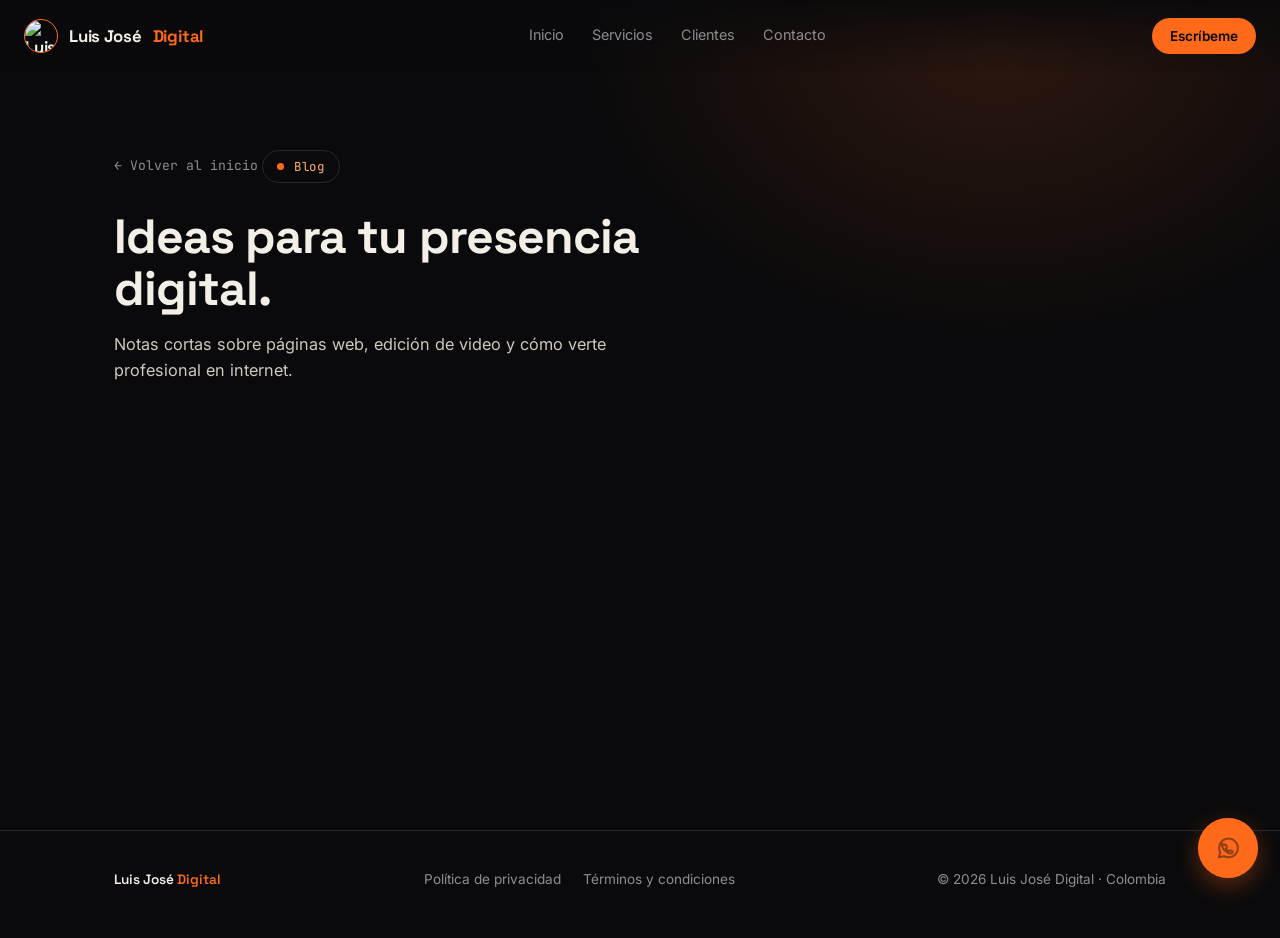
==== blog/index.html @ faaa2a2d "Update index.html" ====
<!DOCTYPE html>
<html lang="es">
<head>
<meta charset="UTF-8">
<meta name="viewport" content="width=device-width, initial-scale=1.0">
<title>Blog — Luis José Digital</title>
<meta name="description" content="Consejos sobre páginas web, edición de video y presencia digital para negocios y creadores de contenido.">
<link rel="icon" type="image/png" href="https://i.postimg.cc/mDjmd9xJ/Perfil.png">
<link rel="apple-touch-icon" href="https://i.postimg.cc/mDjmd9xJ/Perfil.png">
<link rel="preconnect" href="https://fonts.googleapis.com">
<link rel="preconnect" href="https://fonts.gstatic.com" crossorigin>
<link href="https://fonts.googleapis.com/css2?family=Space+Grotesk:wght@400;500;600;700&family=Inter:wght@400;500;600&family=JetBrains+Mono:wght@400;500&display=swap" rel="stylesheet">
<link rel="stylesheet" href="../style.css">
<link rel="canonical" href="https://luisjosedigital.github.io/blog/">
<meta property="og:type" content="website">
<meta property="og:title" content="Blog — Luis José Digital">
<meta property="og:description" content="Consejos sobre páginas web, edición de video y presencia digital para negocios y creadores de contenido.">
<meta property="og:image" content="https://i.postimg.cc/mDjmd9xJ/Perfil.png">
<meta name="twitter:card" content="summary">
<script async src="https://pagead2.googlesyndication.com/pagead/js/adsbygoogle.js?client=ca-pub-7767083382782785"
     crossorigin="anonymous"></script>
</head>
<body>

<nav>
  <a class="nav-logo" href="../index.html">
    <img class="nav-avatar" src="https://i.postimg.cc/mDjmd9xJ/Perfil.png" alt="Luis José">
    Luis José <span>Digital</span>
  </a>
  <div class="nav-links">
    <a href="../index.html">Inicio</a>
    <a href="../index.html#servicios">Servicios</a>
    <a href="../clientes/">Clientes</a>
    <a href="../index.html#contacto">Contacto</a>
  </div>
  <div class="nav-right">
    <a class="nav-cta" href="https://wa.me/573228460127" target="_blank" rel="noopener">Escríbeme</a>
    <button class="nav-toggle" id="nav-toggle" aria-label="Abrir menú" aria-expanded="false">
      <span></span><span></span><span></span>
    </button>
  </div>
</nav>

<div class="nav-mobile" id="nav-mobile">
  <a href="../index.html">Inicio</a>
  <a href="../index.html#servicios">Servicios</a>
  <a href="../clientes/">Clientes</a>
  <a href="../index.html#contacto">Contacto</a>
  <a class="nav-mobile-cta" href="https://wa.me/573228460127" target="_blank" rel="noopener">Escríbeme →</a>
</div>

<header class="page-hero">
  <div class="wrap">
    <a class="back-link" href="../index.html">← Volver al inicio</a>
    <span class="eyebrow">Blog</span>
    <h1 class="page-title">Ideas para tu presencia digital.</h1>
    <p class="page-sub">Notas cortas sobre páginas web, edición de video y cómo verte profesional en internet.</p>
  </div>
</header>

<main>
  <section class="section reveal" style="padding-top:20px;">
    <div class="wrap">
      <div class="blog-grid">

        <a class="blog-card" href="cuanto-cuesta-una-pagina-web/">
          <span class="blog-tag">Páginas web</span>
          <h3>¿Cuánto cuesta una página web?</h3>
          <p>De qué depende el precio real de un proyecto y por qué no existe un valor único para todos los casos.</p>
          <span class="blog-read">Leer más →</span>
        </a>

        <a class="blog-card" href="errores-editar-video-redes-sociales/">
          <span class="blog-tag">Edición de video</span>
          <h3>5 errores comunes al editar video para redes</h3>
          <p>Cosas simples que hacen que un video se vea amateur, y cómo evitarlas desde el primer corte.</p>
          <span class="blog-read">Leer más →</span>
        </a>

        <a class="blog-card" href="presencia-digital-para-tu-negocio/">
          <span class="blog-tag">Presencia digital</span>
          <h3>Por qué tu negocio necesita presencia digital</h3>
          <p>No se trata solo de tener redes sociales — se trata de que la gente confíe en lo que ve.</p>
          <span class="blog-read">Leer más →</span>
        </a>

      </div>
    </div>
  </section>
</main>

<footer>
  <div class="wrap" style="display:flex;justify-content:space-between;align-items:center;flex-wrap:wrap;gap:16px;width:100%;">
    <div class="foot-logo">Luis José <span>Digital</span></div>
    <div class="footer-links">
      <a href="../privacidad/">Política de privacidad</a>
      <a href="../terminos/">Términos y condiciones</a>
    </div>
    <div>© 2026 Luis José Digital · Colombia</div>
  </div>
</footer>

<a class="wa-float" id="wa-float" href="https://wa.me/573228460127" target="_blank" rel="noopener" aria-label="Escríbeme por WhatsApp">
  <span class="wa-tooltip">Escríbeme por WhatsApp</span>
  <svg viewBox="0 0 24 24"><path d="M4 20l1.4-4.2A8 8 0 1 1 8.6 19L4 20z"/><path d="M8.5 9.7c.2-.7.9-.6 1.4-.6.3 0 .5.2.6.5l.5 1.4c.1.3 0 .6-.2.8l-.6.6c.5 1 1.4 1.9 2.4 2.4l.6-.6c.2-.2.5-.3.8-.2l1.4.5c.3.1.5.3.5.6 0 .5.1 1.2-.6 1.4-1.7.6-4.3-.6-6-2.3-1.7-1.7-2.9-4.3-2.3-6z"/></svg>
</a>

<script>
  const WA_NUMERO = '573228460127';
  const MSG_RAPIDO = 'Hola Luis, leí el blog de tu página y tengo una pregunta.';
  document.getElementById('wa-float').href = `https://wa.me/${WA_NUMERO}?text=${encodeURIComponent(MSG_RAPIDO)}`;
</script>
<script src="../script.js"></script>

</body>
</html>
---- style.css ----
:root{
    --black: #0a0a0c;
    --charcoal: #16151a;
    --charcoal-2: #201f26;
    --orange: #ff6a1a;
    --orange-soft: #ffb066;
    --paper: #f4efe6;
    --gray: #8f8b93;
    --line: rgba(244,239,230,0.12);
  }
  *{margin:0;padding:0;box-sizing:border-box;}
  html{scroll-behavior:smooth;}
  body{
    background:var(--black);
    color:var(--paper);
    font-family:'Inter',sans-serif;
    -webkit-font-smoothing:antialiased;
    overflow-x:hidden;
  }
  a{color:inherit;text-decoration:none;}
  .mono{font-family:'JetBrains Mono',monospace;}
  .wrap{max-width:1100px;margin:0 auto;padding:0 24px;}

  @media (prefers-reduced-motion: reduce){
    *{animation-duration:0.01ms !important; animation-iteration-count:1 !important; transition-duration:0.01ms !important;}
  }

  :focus-visible{outline:2px solid var(--orange);outline-offset:3px;border-radius:4px;}

  body.menu-open{overflow:hidden;}

  /* ---------- NAV ---------- */
  nav{
    position:fixed;top:0;left:0;right:0;z-index:90;
    display:flex;align-items:center;justify-content:space-between;
    padding:18px 24px;
    background:linear-gradient(to bottom, rgba(10,10,12,0.9), transparent);
    backdrop-filter:blur(6px);
    transition:background .3s ease, box-shadow .3s ease, padding .3s ease;
  }
  nav.nav-scrolled{
    background:rgba(10,10,12,0.88);
    box-shadow:0 1px 0 var(--line);
    padding:14px 24px;
  }
  .nav-logo{display:flex;align-items:center;gap:11px;font-family:'Space Grotesk',sans-serif;font-weight:700;font-size:1.05rem;letter-spacing:-0.01em;}
  .nav-logo span{color:var(--orange);}
  .nav-avatar{
    width:34px;height:34px;border-radius:50%;
    object-fit:cover;
    border:1.5px solid var(--orange);
    flex-shrink:0;
  }
  .nav-links{display:flex;gap:28px;font-size:0.9rem;color:var(--gray);}
  .nav-links a{position:relative;padding-bottom:3px;transition:color .15s ease;}
  .nav-links a:hover{color:var(--orange-soft);}
  .nav-links a.active{color:var(--paper);}
  .nav-links a.active::after{
    content:'';position:absolute;left:0;right:0;bottom:-4px;
    height:2px;background:var(--orange);border-radius:2px;
  }
  .nav-right{display:flex;align-items:center;gap:16px;}
  .nav-cta{
    background:var(--orange);color:var(--black);font-weight:600;font-size:0.85rem;
    padding:10px 18px;border-radius:100px;
    transition:background .15s ease;
  }
  .nav-cta:hover{background:var(--orange-soft);}

  .nav-toggle{
    display:none;flex-direction:column;justify-content:center;gap:5px;
    width:36px;height:36px;background:none;border:none;cursor:pointer;padding:0;
    flex-shrink:0;
  }
  .nav-toggle span{
    display:block;width:100%;height:2px;background:var(--paper);border-radius:2px;
    transition:transform .25s ease, opacity .2s ease;
  }
  .nav-toggle.open span:nth-child(1){transform:translateY(7px) rotate(45deg);}
  .nav-toggle.open span:nth-child(2){opacity:0;}
  .nav-toggle.open span:nth-child(3){transform:translateY(-7px) rotate(-45deg);}

  .nav-mobile{
    position:fixed;inset:0;z-index:85;
    background:rgba(10,10,12,0.98);
    backdrop-filter:blur(8px);
    display:flex;flex-direction:column;align-items:center;justify-content:center;gap:26px;
    transform:translateY(-100%);opacity:0;pointer-events:none;
    transition:transform .35s ease, opacity .3s ease;
  }
  .nav-mobile.open{transform:translateY(0);opacity:1;pointer-events:auto;}
  .nav-mobile a{font-family:'Space Grotesk',sans-serif;font-weight:600;font-size:1.5rem;color:var(--paper);}
  .nav-mobile a:hover{color:var(--orange-soft);}
  .nav-mobile-cta{
    margin-top:8px;background:var(--orange);color:var(--black);
    font-weight:600;font-size:1rem;padding:14px 30px;border-radius:100px;
  }

  @media(max-width:720px){
    .nav-links{display:none;}
    .nav-cta{display:none;}
    .nav-toggle{display:flex;}
  }

  /* ---------- HERO ---------- */
  header.hero{
    position:relative;
    min-height:100svh;
    display:flex;align-items:center;
    padding:140px 0 80px;
    overflow:hidden;
    background:
      radial-gradient(ellipse 700px 500px at 78% 20%, rgba(255,106,26,0.16), transparent 60%),
      var(--black);
  }

  .eyebrow{
    display:inline-flex;align-items:center;gap:10px;
    font-family:'JetBrains Mono',monospace;
    font-size:0.78rem;letter-spacing:0.06em;
    color:var(--orange-soft);
    border:1px solid var(--line);
    padding:7px 14px;border-radius:100px;
    margin-bottom:28px;
  }
  .eyebrow::before{
    content:'';width:7px;height:7px;border-radius:50%;
    background:var(--orange);
    box-shadow:0 0 0 0 rgba(255,106,26,0.6);
    animation:dot-pulse 2s infinite;
  }
  @keyframes dot-pulse{
    0%{box-shadow:0 0 0 0 rgba(255,106,26,0.55);}
    70%{box-shadow:0 0 0 8px rgba(255,106,26,0);}
    100%{box-shadow:0 0 0 0 rgba(255,106,26,0);}
  }

  h1.title{
    font-family:'Space Grotesk',sans-serif;
    font-weight:700;
    font-size:clamp(2.6rem, 6.5vw, 4.6rem);
    line-height:1.03;
    letter-spacing:-0.02em;
    max-width:820px;
    margin-bottom:24px;
  }
  h1.title em{
    font-style:normal;
    color:var(--orange);
  }
  .hero-sub{
    font-size:clamp(1.02rem,1.6vw,1.2rem);
    color:#cfc9bd;
    max-width:560px;
    line-height:1.6;
    margin-bottom:40px;
  }
  .hero-actions{display:flex;gap:16px;flex-wrap:wrap;align-items:center;}
  .btn-primary{
    background:var(--orange);color:var(--black);
    font-weight:600;font-size:0.95rem;
    padding:15px 26px;border-radius:100px;
    display:inline-flex;align-items:center;gap:8px;
    transition:transform .15s ease, background .15s ease;
  }
  .btn-primary:hover{background:var(--orange-soft);transform:translateY(-2px);}
  .btn-ghost{
    border:1px solid var(--line);
    padding:15px 26px;border-radius:100px;
    font-size:0.95rem;color:var(--paper);
    transition:border-color .15s ease, color .15s ease;
  }
  .btn-ghost:hover{border-color:var(--orange-soft);color:var(--orange-soft);}

  .hero-tags{
    display:flex;gap:26px;margin-top:56px;flex-wrap:wrap;
    font-family:'JetBrains Mono',monospace;font-size:0.82rem;color:var(--gray);
  }
  .hero-tags span{display:flex;align-items:center;gap:10px;}

  /* ---------- ICONS ---------- */
  .icon{
    width:20px;height:20px;flex-shrink:0;
    stroke:var(--orange);
    fill:none;
    stroke-width:1.6;
    stroke-linecap:round;
    stroke-linejoin:round;
  }
  .contact-icon .icon{width:19px;height:19px;}

  /* ---------- SECTION HEADERS ---------- */
  .section{padding:110px 0;}
  .section-head{max-width:640px;margin-bottom:64px;}
  .section-eyebrow{
    font-family:'JetBrains Mono',monospace;
    font-size:0.78rem;color:var(--orange);
    letter-spacing:0.08em;text-transform:uppercase;
    margin-bottom:14px;display:block;
  }
  .section-title{
    font-family:'Space Grotesk',sans-serif;
    font-weight:600;font-size:clamp(1.7rem,3.2vw,2.4rem);
    letter-spacing:-0.01em;line-height:1.15;
  }
  .section-desc{color:var(--gray);margin-top:16px;font-size:1.02rem;line-height:1.65;}

  /* ---------- SERVICES ---------- */
  .services{
    display:grid;grid-template-columns:repeat(3,1fr);gap:1px;
    background:var(--line);
    border:1px solid var(--line);
    border-radius:20px;overflow:hidden;
  }
  @media(max-width:820px){.services{grid-template-columns:1fr;}}
  .service{
    background:var(--charcoal);
    transition:background .2s ease;
    display:flex;flex-direction:column;
  }
  .service:hover{background:var(--charcoal-2);}
  .service-media{
    width:100%;aspect-ratio:4/3;overflow:hidden;
    position:relative;
    background:var(--charcoal-2);
  }
  .service-media img{
    width:100%;height:100%;object-fit:cover;
    display:block;
    filter:grayscale(15%) contrast(1.05);
    transition:transform .35s ease, filter .35s ease;
  }
  .service:hover .service-media img{transform:scale(1.05);filter:grayscale(0%) contrast(1.05);}
  .service-media::after{
    content:'';position:absolute;inset:0;
    background:linear-gradient(180deg, transparent 55%, rgba(10,10,12,0.55));
    pointer-events:none;
  }
  .service-body{padding:30px 34px 38px;}
  .service h3{
    font-family:'Space Grotesk',sans-serif;
    font-size:1.2rem;font-weight:600;margin-bottom:12px;
  }
  .service p{color:var(--gray);font-size:0.95rem;line-height:1.6;}

  /* ---------- WHY / TRUST ---------- */
  .why{
    display:grid;grid-template-columns:1fr 1fr;gap:64px;align-items:start;
  }
  @media(max-width:820px){.why{grid-template-columns:1fr;gap:40px;}}
  .why-list{list-style:none;}
  .why-list li{
    display:flex;gap:18px;padding:22px 0;
    border-top:1px solid var(--line);
  }
  .why-list li:last-child{border-bottom:1px solid var(--line);}
  .why-num{
    font-family:'JetBrains Mono',monospace;color:var(--orange);
    font-size:0.85rem;padding-top:3px;flex-shrink:0;width:28px;
  }
  .why-list h4{font-family:'Space Grotesk',sans-serif;font-size:1.05rem;margin-bottom:6px;font-weight:600;}
  .why-list p{color:var(--gray);font-size:0.92rem;line-height:1.55;}

  .why-quote{
    background:var(--charcoal);
    border:1px solid var(--line);
    border-radius:20px;
    padding:44px 36px;
    position:sticky;top:110px;
  }
  .why-quote .mark{color:var(--orange);font-size:2.4rem;font-family:'Space Grotesk',sans-serif;line-height:0.6;display:block;margin-bottom:18px;}
  .why-quote p{font-family:'Space Grotesk',sans-serif;font-size:1.25rem;line-height:1.5;color:var(--paper);}
  .why-quote .attrib{
    margin-top:22px;display:flex;align-items:center;gap:12px;
    font-family:'JetBrains Mono',monospace;font-size:0.8rem;color:var(--gray);
  }
  .attrib-avatar{
    width:38px;height:38px;border-radius:50%;
    object-fit:cover;border:1.5px solid var(--orange);
  }

  /* ---------- TEASER DE CLIENTES (home) ---------- */
  .teaser-card{
    display:flex;align-items:center;gap:24px;
    background:var(--charcoal);
    border:1px solid var(--line);
    border-radius:20px;
    padding:28px 32px;
    transition:background .2s ease, border-color .2s ease, transform .2s ease;
  }
  .teaser-card:hover{background:var(--charcoal-2);border-color:var(--orange-soft);transform:translateY(-2px);}
  .teaser-logo{
    width:56px;height:56px;border-radius:12px;
    object-fit:contain;background:#fff;padding:8px;
    flex-shrink:0;
  }
  .teaser-body{flex:1;}
  .teaser-body h4{font-family:'Space Grotesk',sans-serif;font-size:1.05rem;font-weight:600;margin-bottom:4px;}
  .teaser-body p{color:var(--gray);font-size:0.9rem;line-height:1.5;}
  .teaser-cta{
    flex-shrink:0;font-family:'JetBrains Mono',monospace;
    font-size:0.85rem;color:var(--orange);white-space:nowrap;
  }
  @media(max-width:600px){
    .teaser-card{flex-direction:column;align-items:flex-start;text-align:left;gap:14px;}
    .teaser-cta{align-self:flex-end;}
  }

  /* ---------- CONTACT ---------- */
  .contact{
    background:linear-gradient(160deg, var(--charcoal), var(--black) 70%);
    border:1px solid var(--line);
    border-radius:24px;
    padding:64px 48px;
    position:relative;
    overflow:hidden;
  }
  @media(max-width:640px){.contact{padding:44px 26px;}}
  .contact-grid{
    display:grid;grid-template-columns:1.1fr 1fr;gap:56px;
    position:relative;z-index:1;
  }
  @media(max-width:820px){.contact-grid{grid-template-columns:1fr;}}
  .contact-title{
    font-family:'Space Grotesk',sans-serif;font-weight:600;
    font-size:clamp(1.6rem,3vw,2.1rem);line-height:1.2;margin-bottom:18px;
  }
  .contact-title em{font-style:normal;color:var(--orange);}
  .contact-copy{color:var(--gray);font-size:1rem;line-height:1.6;margin-bottom:32px;max-width:420px;}
  .contact-note{
    font-family:'JetBrains Mono',monospace;font-size:0.78rem;color:var(--orange-soft);
    border-left:2px solid var(--orange);padding-left:12px;
  }

  .contact-card{
    background:var(--black);
    border:1px solid var(--line);
    border-radius:16px;
    padding:8px;
  }
  .contact-row{
    display:flex;align-items:center;gap:16px;
    padding:18px 16px;
    border-bottom:1px solid var(--line);
    transition:background .15s ease;
  }
  .contact-row:last-child{border-bottom:none;}
  .contact-row:hover{background:var(--charcoal);}
  .contact-icon{
    width:40px;height:40px;border-radius:10px;
    background:var(--charcoal-2);
    display:flex;align-items:center;justify-content:center;
    font-size:1.15rem;flex-shrink:0;
  }
  .contact-row .label{font-size:0.75rem;color:var(--gray);font-family:'JetBrains Mono',monospace;}
  .contact-row .value{font-size:0.96rem;font-weight:500;}
  .contact-row .arrow{margin-left:auto;color:var(--orange);opacity:0;transition:opacity .15s ease;}
  .contact-row:hover .arrow{opacity:1;}

  .quick-links{display:flex;flex-wrap:wrap;gap:10px;margin-top:8px;}
  .quick-link{
    display:inline-flex;align-items:center;gap:9px;
    border:1px solid var(--line);
    padding:10px 16px;border-radius:100px;
    font-size:0.86rem;color:var(--paper);
    transition:border-color .15s ease, color .15s ease, background .15s ease;
  }
  .quick-link:hover{border-color:var(--orange-soft);color:var(--orange-soft);background:rgba(255,106,26,0.06);}
  .quick-link .icon{width:16px;height:16px;stroke-width:1.7;}

  /* ---------- PEDIDO FORM ---------- */
  .pedido-card{
    background:var(--black);
    border:1px solid var(--line);
    border-radius:16px;
    padding:30px;
  }
  .pedido-title{
    font-family:'Space Grotesk',sans-serif;font-weight:600;
    font-size:1.05rem;margin-bottom:6px;
  }
  .pedido-sub{color:var(--gray);font-size:0.86rem;margin-bottom:24px;line-height:1.5;}
  .field{margin-bottom:18px;}
  .field label{
    display:block;font-family:'JetBrains Mono',monospace;
    font-size:0.72rem;letter-spacing:0.05em;text-transform:uppercase;
    color:var(--orange-soft);margin-bottom:8px;
  }
  .field input, .field select, .field textarea{
    width:100%;background:var(--charcoal-2);
    border:1px solid var(--line);border-radius:10px;
    padding:12px 14px;color:var(--paper);
    font-family:'Inter',sans-serif;font-size:0.92rem;
    outline:none;
    transition:border-color .15s ease;
  }
  .field input::placeholder, .field textarea::placeholder{color:#5f5c63;}
  .field input:focus, .field select:focus, .field textarea:focus{border-color:var(--orange);}
  .field textarea{resize:vertical;min-height:88px;font-family:'Inter',sans-serif;}
  .field select{appearance:none;cursor:pointer;
    background-image:url("data:image/svg+xml;utf8,<svg xmlns='http://www.w3.org/2000/svg' viewBox='0 0 24 24' fill='none' stroke='%23ff6a1a' stroke-width='2' stroke-linecap='round' stroke-linejoin='round'><polyline points='6 9 12 15 18 9'/></svg>");
    background-repeat:no-repeat;background-position:right 14px center;background-size:16px;
    padding-right:38px;
  }
  .pedido-submit{
    width:100%;background:var(--orange);color:var(--black);
    font-weight:600;font-size:0.95rem;
    padding:14px 22px;border-radius:100px;border:none;cursor:pointer;
    display:flex;align-items:center;justify-content:center;gap:8px;
    font-family:'Inter',sans-serif;
    transition:background .15s ease, transform .15s ease;
  }
  .pedido-submit:hover{background:var(--orange-soft);transform:translateY(-1px);}
  .pedido-alt{
    display:block;text-align:center;margin-top:14px;
    font-size:0.82rem;color:var(--gray);
  }
  .pedido-alt button{
    background:none;border:none;color:var(--orange-soft);
    font-family:'Inter',sans-serif;font-size:0.82rem;cursor:pointer;
    text-decoration:underline;text-underline-offset:3px;
    padding:0;
  }
  .pedido-alt button:hover{color:var(--orange);}

  /* ---------- BOTÓN FLOTANTE WHATSAPP ---------- */
  .wa-float{
    position:fixed;
    right:22px;
    bottom:calc(22px + env(safe-area-inset-bottom));
    width:60px;height:60px;
    border-radius:50%;
    background:var(--orange);
    display:flex;align-items:center;justify-content:center;
    box-shadow:0 8px 24px rgba(255,106,26,0.35), 0 2px 8px rgba(0,0,0,0.3);
    z-index:80;
    transition:transform .2s ease, box-shadow .2s ease;
  }
  .wa-float:hover{transform:translateY(-3px) scale(1.05);box-shadow:0 12px 28px rgba(255,106,26,0.45), 0 4px 10px rgba(0,0,0,0.35);}
  .wa-float svg{width:28px;height:28px;stroke:var(--black);stroke-width:1.7;fill:none;stroke-linecap:round;stroke-linejoin:round;}
  .wa-float::before{
    content:'';
    position:absolute;inset:0;
    border-radius:50%;
    background:var(--orange);
    opacity:0.55;
    animation:wa-pulse 2.6s ease-out infinite;
  }
  @keyframes wa-pulse{
    0%{transform:scale(1);opacity:0.45;}
    100%{transform:scale(1.7);opacity:0;}
  }
  .wa-tooltip{
    position:absolute;right:74px;top:50%;transform:translateY(-50%);
    background:var(--charcoal);border:1px solid var(--line);
    color:var(--paper);font-size:0.85rem;font-weight:500;
    padding:9px 16px;border-radius:10px;
    white-space:nowrap;
    opacity:0;pointer-events:none;
    transition:opacity .2s ease, transform .2s ease;
  }
  .wa-float:hover .wa-tooltip{opacity:1;transform:translateY(-50%) translateX(-4px);}
  @media(max-width:720px){
    .wa-tooltip{display:none;}
    .wa-float{width:54px;height:54px;right:16px;bottom:calc(16px + env(safe-area-inset-bottom));}
    .wa-float svg{width:25px;height:25px;}
  }

  /* ---------- AJUSTES MÓVIL GENERALES ---------- */
  @media(max-width:720px){
    .section{padding:70px 0;}
    header.hero{padding-top:110px;padding-bottom:56px;min-height:auto;}
    .hero-actions{flex-direction:column;align-items:stretch;}
    .hero-actions .btn-primary, .hero-actions .btn-ghost{justify-content:center;text-align:center;}
    .contact{padding:36px 20px;}
    .pedido-card{padding:24px 20px;}
    .why-quote{position:static;}
    .services{border-radius:16px;}
  }
  @media(max-width:420px){
    .nav-logo span{display:none;}
    .wrap{padding:0 18px;}
  }

  /* ---------- FOOTER ---------- */
  footer{
    padding:40px 0 50px;
    border-top:1px solid var(--line);
    display:flex;justify-content:space-between;align-items:center;flex-wrap:wrap;gap:16px;
    color:var(--gray);font-size:0.85rem;
  }
  footer .foot-logo{font-family:'Space Grotesk',sans-serif;color:var(--paper);font-weight:600;}
  footer .foot-logo span{color:var(--orange);}

  /* ---------- PÁGINA DE CLIENTES ---------- */
  .page-hero{
    padding:150px 0 60px;
    background:radial-gradient(ellipse 700px 500px at 78% 10%, rgba(255,106,26,0.14), transparent 60%), var(--black);
  }
  .back-link{
    display:inline-flex;align-items:center;gap:6px;
    font-family:'JetBrains Mono',monospace;font-size:0.82rem;
    color:var(--gray);margin-bottom:24px;
    transition:color .15s ease;
  }
  .back-link:hover{color:var(--orange-soft);}
  .page-title{
    font-family:'Space Grotesk',sans-serif;font-weight:700;
    font-size:clamp(2rem,4.5vw,3rem);letter-spacing:-0.02em;line-height:1.08;
    margin-bottom:16px;max-width:640px;
  }
  .page-sub{color:#cfc9bd;font-size:1.02rem;max-width:520px;line-height:1.6;}

  .client-card{
    background:var(--charcoal);
    border:1px solid var(--line);
    border-radius:24px;
    padding:44px;
    margin-bottom:28px;
  }
  @media(max-width:640px){.client-card{padding:28px 22px;}}
  .client-head{
    display:flex;align-items:center;gap:20px;margin-bottom:28px;flex-wrap:wrap;
  }
  .client-logo{
    width:64px;height:64px;border-radius:14px;
    background:#fff;object-fit:contain;padding:10px;
    flex-shrink:0;
  }
  .client-name-block h3{
    font-family:'Space Grotesk',sans-serif;font-weight:600;font-size:1.35rem;margin-bottom:6px;
  }
  .client-meta{
    display:flex;gap:10px;flex-wrap:wrap;
    font-family:'JetBrains Mono',monospace;font-size:0.78rem;color:var(--gray);
  }
  .client-meta span{
    border:1px solid var(--line);padding:5px 12px;border-radius:100px;
  }
  .client-meta span.tag-orange{color:var(--orange);}
  .client-desc{color:var(--gray);font-size:0.98rem;line-height:1.65;max-width:640px;margin-bottom:32px;}

  .ig-widget{
    margin-top:36px;
    display:flex;align-items:center;gap:18px;
    background:var(--black);
    border:1px solid var(--line);
    border-radius:16px;
    padding:22px 26px;
    flex-wrap:wrap;
  }
  .ig-avatar{
    width:52px;height:52px;border-radius:50%;
    flex-shrink:0;
    display:flex;align-items:center;justify-content:center;
    background:linear-gradient(135deg, #ff6a1a, #ffb066);
    padding:2px;
  }
  .ig-avatar-inner{
    width:100%;height:100%;border-radius:50%;
    background:var(--charcoal);
    display:flex;align-items:center;justify-content:center;
  }
  .ig-avatar-inner .icon{width:24px;height:24px;stroke:var(--orange);}
  .ig-info{flex:1;min-width:180px;}
  .ig-info .ig-label{font-family:'JetBrains Mono',monospace;font-size:0.72rem;color:var(--gray);text-transform:uppercase;letter-spacing:0.05em;margin-bottom:3px;}
  .ig-info .ig-handle{font-family:'Space Grotesk',sans-serif;font-weight:600;font-size:1.02rem;}
  .ig-follow-btn{
    flex-shrink:0;
    background:var(--orange);color:var(--black);
    font-weight:600;font-size:0.86rem;
    padding:11px 20px;border-radius:100px;
    transition:background .15s ease;
  }
  .ig-follow-btn:hover{background:var(--orange-soft);}

  .clients-cta{
    text-align:center;padding:50px 0 20px;
  }
  .clients-cta p{color:var(--gray);margin-bottom:18px;font-size:0.98rem;}

  /* ---------- FOOTER: enlaces legales ---------- */
  .footer-links{display:flex;gap:22px;flex-wrap:wrap;}
  .footer-links a{color:var(--gray);transition:color .15s ease;}
  .footer-links a:hover{color:var(--orange-soft);}

  /* ---------- DOCUMENTO LEGAL ---------- */
  .legal-doc{max-width:740px;}
  .legal-doc h2{
    font-family:'Space Grotesk',sans-serif;font-weight:600;
    font-size:1.25rem;color:var(--paper);
    margin-top:44px;margin-bottom:14px;
    display:flex;align-items:baseline;gap:10px;
  }
  .legal-doc h2:first-of-type{margin-top:0;}
  .legal-doc h2 .num{color:var(--orange);font-family:'JetBrains Mono',monospace;font-size:0.9rem;}
  .legal-doc p{color:var(--gray);line-height:1.75;margin-bottom:14px;font-size:0.97rem;}
  .legal-doc ul, .legal-doc ol{margin:0 0 16px 22px;color:var(--gray);line-height:1.75;font-size:0.97rem;}
  .legal-doc li{margin-bottom:7px;}
  .legal-doc strong{color:var(--paper);font-weight:600;}
  .legal-doc .price-table{
    display:grid;gap:1px;background:var(--line);
    border:1px solid var(--line);border-radius:14px;overflow:hidden;
    margin-bottom:18px;
  }
  .legal-doc .price-row{
    background:var(--charcoal);
    display:flex;justify-content:space-between;gap:16px;
    padding:12px 18px;font-size:0.9rem;
  }
  .legal-doc .price-row span:first-child{color:var(--paper);}
  .legal-doc .price-row span:last-child{color:var(--orange-soft);font-family:'JetBrains Mono',monospace;flex-shrink:0;}
  .legal-doc .price-group-title{
    font-family:'JetBrains Mono',monospace;font-size:0.75rem;color:var(--orange);
    text-transform:uppercase;letter-spacing:0.05em;
    margin:22px 0 8px;
  }
  .legal-updated{
    margin-top:44px;padding-top:22px;border-top:1px solid var(--line);
    font-family:'JetBrains Mono',monospace;font-size:0.82rem;color:var(--gray);
  }

  /* ---------- REVEAL AL HACER SCROLL ---------- */
  .reveal{
    opacity:0;
    transform:translateY(26px);
    transition:opacity .65s cubic-bezier(.16,.84,.44,1), transform .65s cubic-bezier(.16,.84,.44,1);
  }
  .reveal.is-visible{opacity:1;transform:translateY(0);}
  .services .reveal:nth-child(1){transition-delay:0s;}
  .services .reveal:nth-child(2){transition-delay:.1s;}
  .services .reveal:nth-child(3){transition-delay:.2s;}
  .why-list .reveal:nth-child(1){transition-delay:0s;}
  .why-list .reveal:nth-child(2){transition-delay:.1s;}
  .why-list .reveal:nth-child(3){transition-delay:.2s;}

  /* ---------- BLOG ---------- */
  .blog-grid{display:grid;grid-template-columns:repeat(3,1fr);gap:22px;}
  @media(max-width:900px){.blog-grid{grid-template-columns:1fr 1fr;}}
  @media(max-width:640px){.blog-grid{grid-template-columns:1fr;}}
  .blog-card{
    background:var(--charcoal);border:1px solid var(--line);border-radius:18px;
    padding:28px 26px;display:flex;flex-direction:column;gap:14px;
    transition:background .2s ease, border-color .2s ease, transform .2s ease;
  }
  .blog-card:hover{background:var(--charcoal-2);border-color:var(--orange-soft);transform:translateY(-3px);}
  .blog-tag{
    align-self:flex-start;
    font-family:'JetBrains Mono',monospace;font-size:0.72rem;color:var(--orange);
    border:1px solid var(--line);padding:5px 12px;border-radius:100px;
  }
  .blog-card h3{font-family:'Space Grotesk',sans-serif;font-size:1.1rem;font-weight:600;line-height:1.3;}
  .blog-card p{color:var(--gray);font-size:0.9rem;line-height:1.55;flex:1;}
  .blog-card .blog-read{
    font-family:'JetBrains Mono',monospace;font-size:0.8rem;color:var(--orange-soft);
  }

  /* ---------- ARTÍCULO DE BLOG ---------- */
  .article-doc{max-width:700px;}
  .article-doc h2{
    font-family:'Space Grotesk',sans-serif;font-weight:600;
    font-size:1.2rem;color:var(--paper);margin-top:34px;margin-bottom:12px;
  }
  .article-doc h2:first-of-type{margin-top:0;}
  .article-doc p{color:var(--gray);line-height:1.75;margin-bottom:16px;font-size:0.98rem;}
  .article-doc ul, .article-doc ol{margin:0 0 16px 22px;color:var(--gray);line-height:1.75;font-size:0.98rem;}
  .article-doc li{margin-bottom:8px;}
  .article-doc strong{color:var(--paper);font-weight:600;}
  .article-doc a{color:var(--orange-soft);text-decoration:underline;text-underline-offset:3px;}
  .article-doc a:hover{color:var(--orange);}
  .article-cta{
    margin-top:40px;background:var(--charcoal);border:1px solid var(--line);
    border-radius:16px;padding:26px 30px;display:flex;align-items:center;justify-content:space-between;gap:20px;flex-wrap:wrap;
  }
  .article-cta p{color:var(--paper);font-size:0.98rem;margin:0;font-weight:500;}
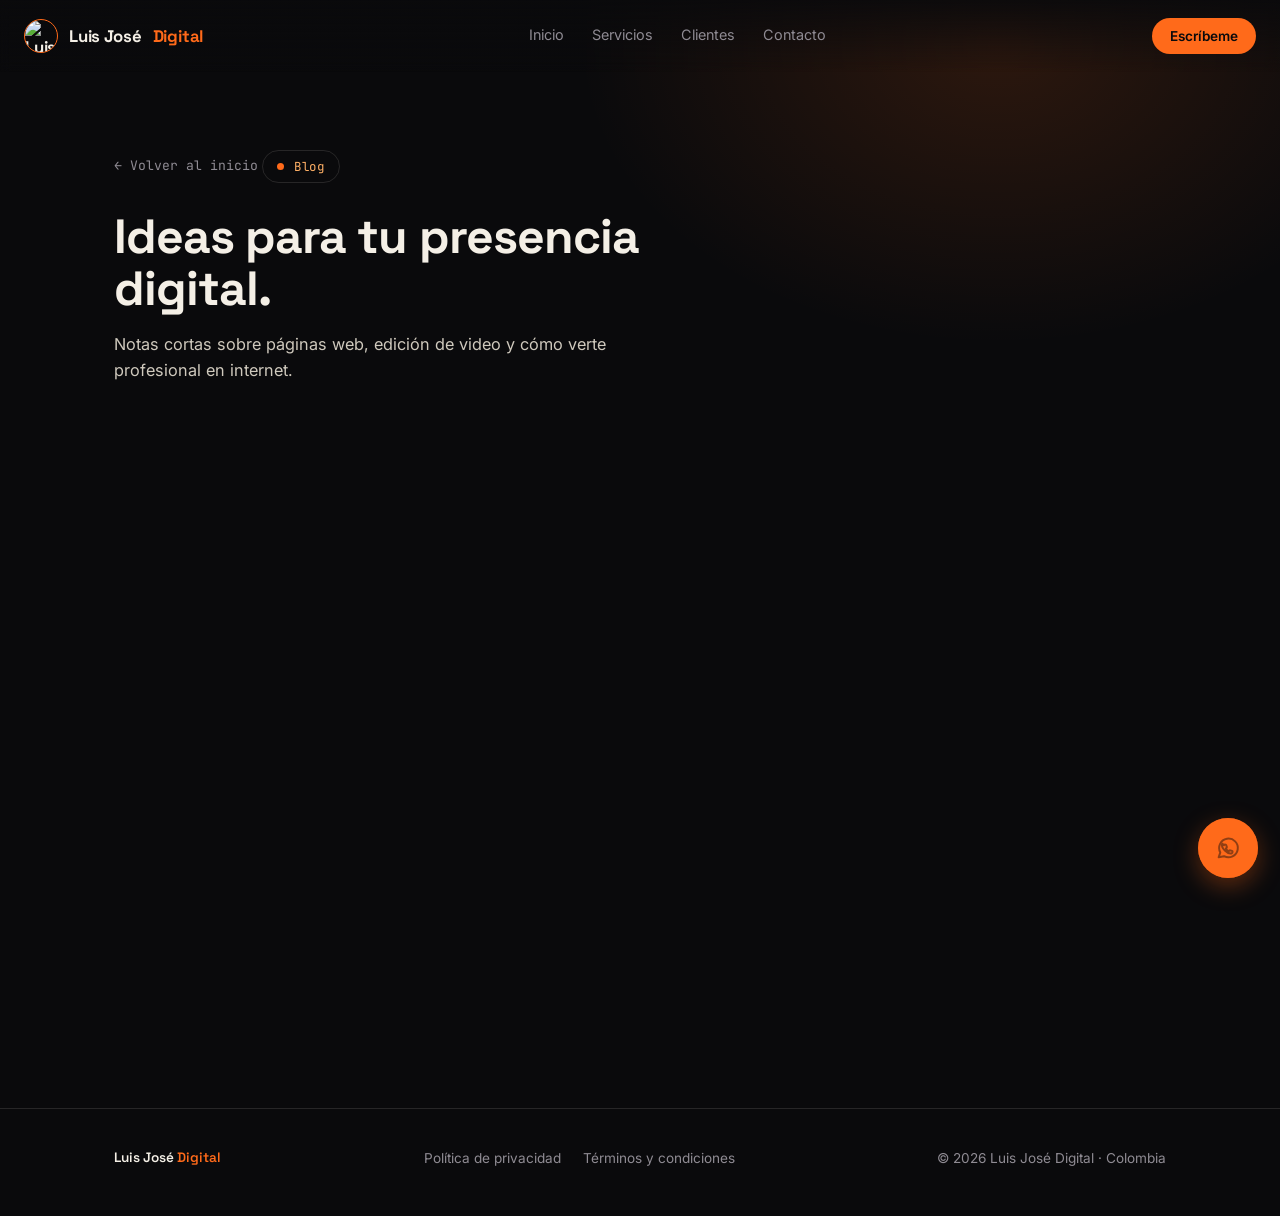
==== commit fcd6bb66: "Add new blog articles and improve homepage SEO for better search presentation" ====
--- a/blog/index.html
+++ b/blog/index.html
@@ -23,15 +23,15 @@
 <body>
 
 <nav>
-  <a class="nav-logo" href="../index.html">
+  <a class="nav-logo" href="../">
     <img class="nav-avatar" src="https://i.postimg.cc/mDjmd9xJ/Perfil.png" alt="Luis José">
     Luis José <span>Digital</span>
   </a>
   <div class="nav-links">
-    <a href="../index.html">Inicio</a>
-    <a href="../index.html#servicios">Servicios</a>
+    <a href="../">Inicio</a>
+    <a href="../#servicios">Servicios</a>
     <a href="../clientes/">Clientes</a>
-    <a href="../index.html#contacto">Contacto</a>
+    <a href="../#contacto">Contacto</a>
   </div>
   <div class="nav-right">
     <a class="nav-cta" href="https://wa.me/573228460127" target="_blank" rel="noopener">Escríbeme</a>
@@ -42,16 +42,16 @@
 </nav>
 
 <div class="nav-mobile" id="nav-mobile">
-  <a href="../index.html">Inicio</a>
-  <a href="../index.html#servicios">Servicios</a>
+  <a href="../">Inicio</a>
+  <a href="../#servicios">Servicios</a>
   <a href="../clientes/">Clientes</a>
-  <a href="../index.html#contacto">Contacto</a>
+  <a href="../#contacto">Contacto</a>
   <a class="nav-mobile-cta" href="https://wa.me/573228460127" target="_blank" rel="noopener">Escríbeme →</a>
 </div>
 
 <header class="page-hero">
   <div class="wrap">
-    <a class="back-link" href="../index.html">← Volver al inicio</a>
+    <a class="back-link" href="../">← Volver al inicio</a>
     <span class="eyebrow">Blog</span>
     <h1 class="page-title">Ideas para tu presencia digital.</h1>
     <p class="page-sub">Notas cortas sobre páginas web, edición de video y cómo verte profesional en internet.</p>
@@ -81,6 +81,20 @@
           <span class="blog-tag">Presencia digital</span>
           <h3>Por qué tu negocio necesita presencia digital</h3>
           <p>No se trata solo de tener redes sociales — se trata de que la gente confíe en lo que ve.</p>
+          <span class="blog-read">Leer más →</span>
+        </a>
+
+        <a class="blog-card" href="como-elegir-consultor-digital/">
+          <span class="blog-tag">Consultoría digital</span>
+          <h3>Cómo elegir un consultor digital para tu pyme</h3>
+          <p>Guía práctica para escoger a quien mejor entienda tu negocio, presupuesto y objetivos reales.</p>
+          <span class="blog-read">Leer más →</span>
+        </a>
+
+        <a class="blog-card" href="como-vender-mas-con-tu-sitio-web/">
+          <span class="blog-tag">Ventas</span>
+          <h3>Cómo vender más con tu sitio web</h3>
+          <p>Consejos para usar tu web como una herramienta de ventas, no solo como una tarjeta de presentación.</p>
           <span class="blog-read">Leer más →</span>
         </a>
 
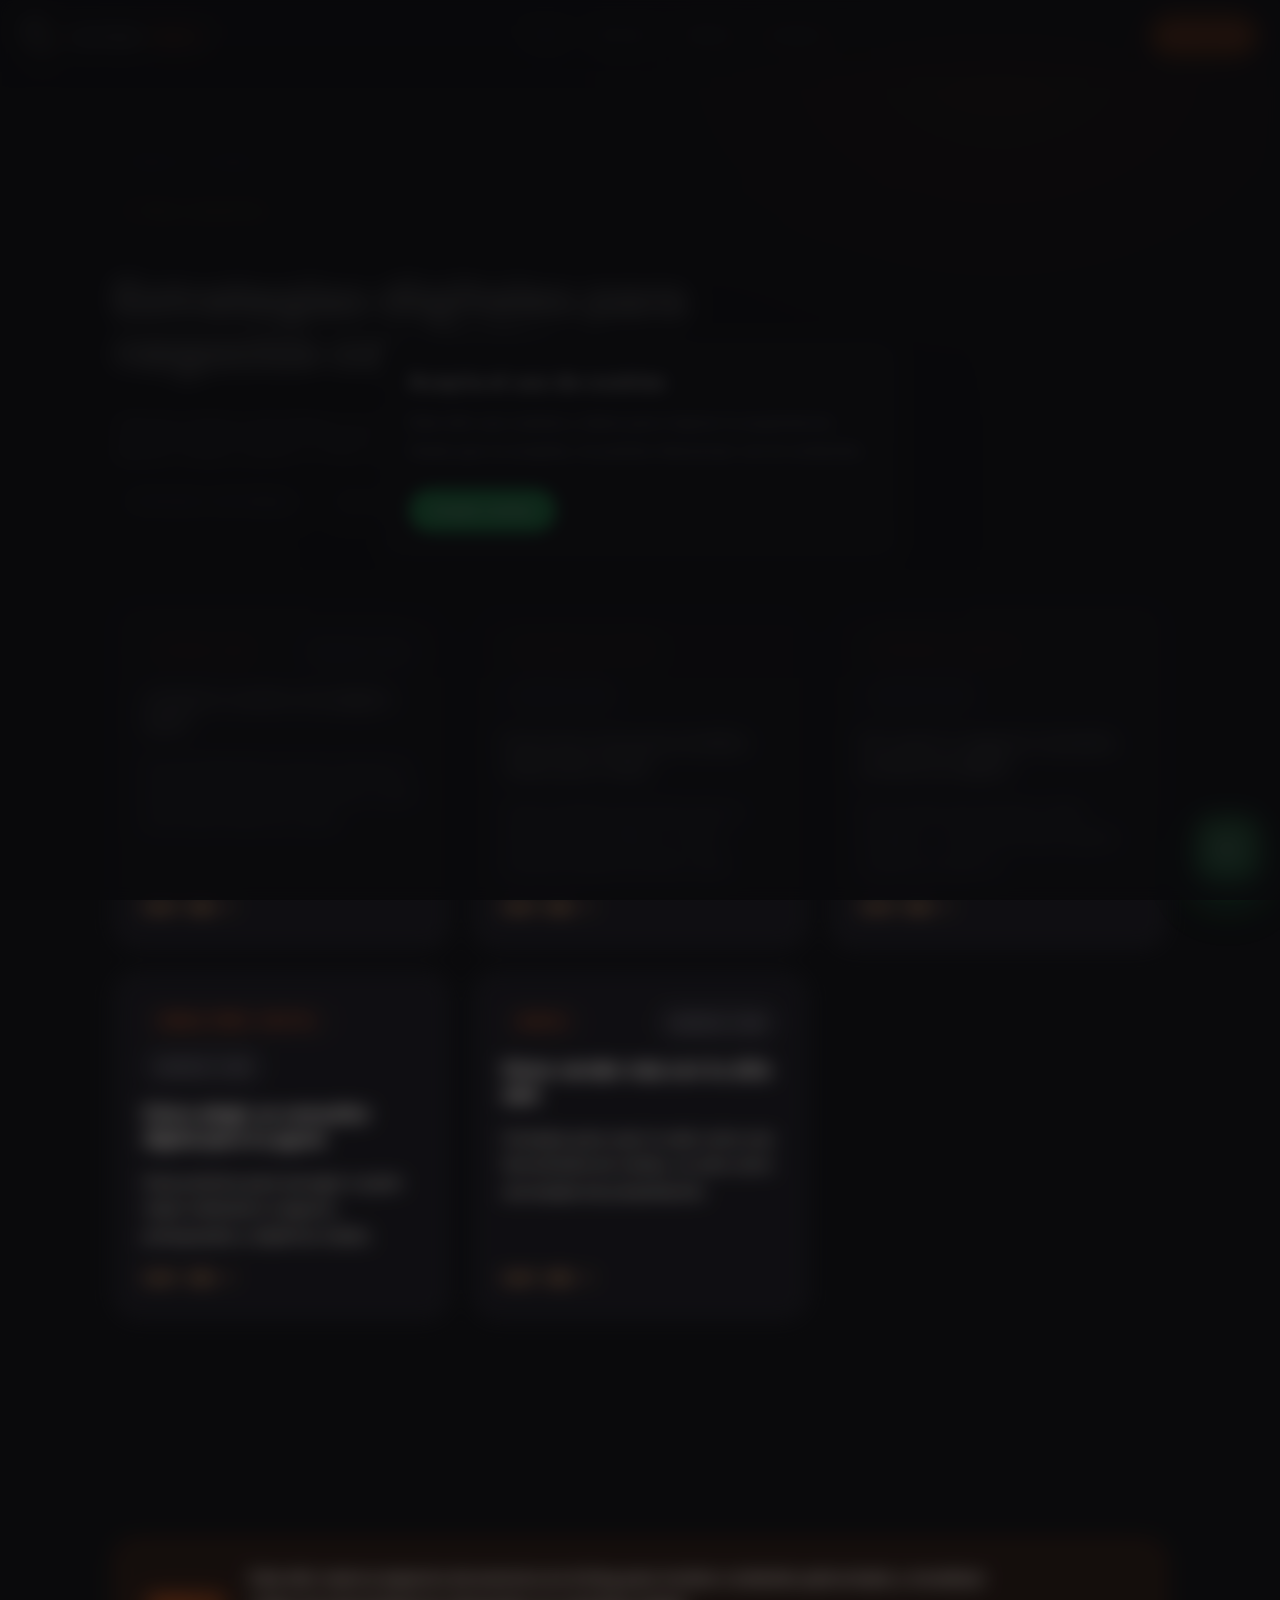
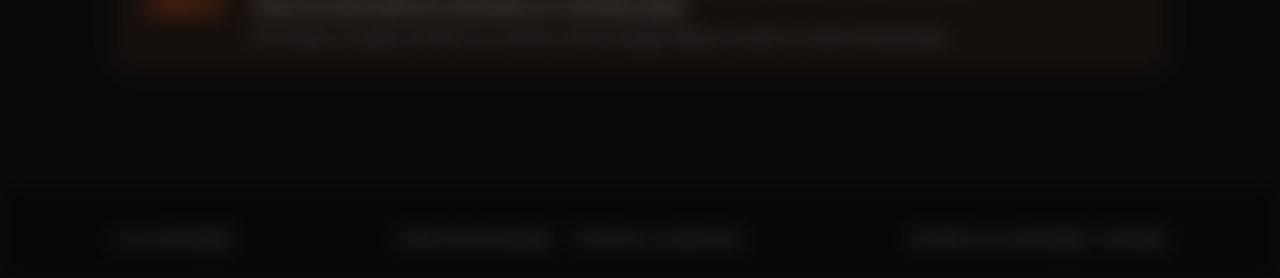
==== commit 0d38c443: "Publica cambios del sitio Luis Jose Digital" ====
--- a/blog/index.html
+++ b/blog/index.html
@@ -52,9 +52,16 @@
 <header class="page-hero">
   <div class="wrap">
     <a class="back-link" href="../">← Volver al inicio</a>
-    <span class="eyebrow">Blog</span>
-    <h1 class="page-title">Ideas para tu presencia digital.</h1>
-    <p class="page-sub">Notas cortas sobre páginas web, edición de video y cómo verte profesional en internet.</p>
+    <div class="blog-header">
+      <span class="eyebrow">Blog corporativo</span>
+      <h1 class="page-title">Estrategias digitales para negocios con visión.</h1>
+      <p class="page-sub">Artículos hechos para líderes que quieren construir confianza, generar ventas y poner su marca en el frente de la competencia.</p>
+      <div class="blog-meta">
+        <span>Contenido estratégico</span>
+        <span>Casos prácticos para pymes</span>
+        <span>Decisiones basadas en resultados</span>
+      </div>
+    </div>
   </div>
 </header>
 
@@ -64,40 +71,67 @@
       <div class="blog-grid">
 
         <a class="blog-card" href="cuanto-cuesta-una-pagina-web/">
-          <span class="blog-tag">Páginas web</span>
+          <div class="blog-card-top">
+            <span class="blog-tag">Páginas web</span>
+            <span class="blog-card-note">Lectura 4 min</span>
+          </div>
           <h3>¿Cuánto cuesta una página web?</h3>
           <p>De qué depende el precio real de un proyecto y por qué no existe un valor único para todos los casos.</p>
           <span class="blog-read">Leer más →</span>
         </a>
 
         <a class="blog-card" href="errores-editar-video-redes-sociales/">
-          <span class="blog-tag">Edición de video</span>
+          <div class="blog-card-top">
+            <span class="blog-tag">Edición de video</span>
+            <span class="blog-card-note">Lectura 3 min</span>
+          </div>
           <h3>5 errores comunes al editar video para redes</h3>
           <p>Cosas simples que hacen que un video se vea amateur, y cómo evitarlas desde el primer corte.</p>
           <span class="blog-read">Leer más →</span>
         </a>
 
         <a class="blog-card" href="presencia-digital-para-tu-negocio/">
-          <span class="blog-tag">Presencia digital</span>
+          <div class="blog-card-top">
+            <span class="blog-tag">Presencia digital</span>
+            <span class="blog-card-note">Lectura 3 min</span>
+          </div>
           <h3>Por qué tu negocio necesita presencia digital</h3>
           <p>No se trata solo de tener redes sociales — se trata de que la gente confíe en lo que ve.</p>
           <span class="blog-read">Leer más →</span>
         </a>
 
         <a class="blog-card" href="como-elegir-consultor-digital/">
-          <span class="blog-tag">Consultoría digital</span>
+          <div class="blog-card-top">
+            <span class="blog-tag">Consultoría digital</span>
+            <span class="blog-card-note">Lectura 4 min</span>
+          </div>
           <h3>Cómo elegir un consultor digital para tu pyme</h3>
           <p>Guía práctica para escoger a quien mejor entienda tu negocio, presupuesto y objetivos reales.</p>
           <span class="blog-read">Leer más →</span>
         </a>
 
         <a class="blog-card" href="como-vender-mas-con-tu-sitio-web/">
-          <span class="blog-tag">Ventas</span>
+          <div class="blog-card-top">
+            <span class="blog-tag">Ventas</span>
+            <span class="blog-card-note">Lectura 4 min</span>
+          </div>
           <h3>Cómo vender más con tu sitio web</h3>
           <p>Consejos para usar tu web como una herramienta de ventas, no solo como una tarjeta de presentación.</p>
           <span class="blog-read">Leer más →</span>
         </a>
 
+      </div>
+    </div>
+  </section>
+
+  <section class="section ad-panel">
+    <div class="wrap">
+      <div class="ad-slot">
+        <span class="ad-badge">Anuncio</span>
+        <div>
+          <p>Este sitio reserva espacios de anuncios en el blog para mostrar contenido patrocinado y monetizar visitas de emprendedores interesados en marketing digital.</p>
+          <small>Este bloque se puede convertir en un anuncio real de Google AdSense cuando la cuenta esté aprobada.</small>
+        </div>
       </div>
     </div>
   </section>
@@ -115,8 +149,11 @@
 </footer>
 
 <a class="wa-float" id="wa-float" href="https://wa.me/573228460127" target="_blank" rel="noopener" aria-label="Escríbeme por WhatsApp">
-  <span class="wa-tooltip">Escríbeme por WhatsApp</span>
-  <svg viewBox="0 0 24 24"><path d="M4 20l1.4-4.2A8 8 0 1 1 8.6 19L4 20z"/><path d="M8.5 9.7c.2-.7.9-.6 1.4-.6.3 0 .5.2.6.5l.5 1.4c.1.3 0 .6-.2.8l-.6.6c.5 1 1.4 1.9 2.4 2.4l.6-.6c.2-.2.5-.3.8-.2l1.4.5c.3.1.5.3.5.6 0 .5.1 1.2-.6 1.4-1.7.6-4.3-.6-6-2.3-1.7-1.7-2.9-4.3-2.3-6z"/></svg>
+  <span class="wa-tooltip">Contacta por WhatsApp</span>
+  <svg viewBox="0 0 24 24" fill="none" xmlns="http://www.w3.org/2000/svg">
+    <path d="M12 2C6.48 2 2 6.48 2 12c0 1.99.6 3.84 1.64 5.39L2 22l4.86-1.46C8.16 21.4 10.04 22 12 22c5.52 0 10-4.48 10-10S17.52 2 12 2Z" fill="#25D366"/>
+    <path d="M16.6 14.35c-.3-.15-1.78-.88-2.05-.98-.26-.1-.45-.15-.65.15-.2.3-.8.98-.98 1.18-.18.2-.35.24-.65.08-.3-.15-1.25-.46-2.38-1.47-.88-.78-1.48-1.74-1.65-2.05-.17-.3-.02-.45.13-.6.13-.12.3-.3.45-.45.15-.15.2-.25.3-.42.1-.18.05-.34-.02-.49-.08-.15-.65-1.56-.9-2.14-.24-.56-.5-.5-.65-.5-.15 0-.33-.02-.5-.02-.17 0-.45.07-.69.33-.24.26-.92.9-.92 2.2s.95 2.55 1.08 2.73c.13.18 1.86 3.2 5.076 4.49.709.306 1.262.489 1.693.626.712.226 1.36.194 1.872.118.571-.085 1.758-.719 2.006-1.413.248-.695.248-1.29.174-1.414-.074-.124-.272-.199-.569-.348z" fill="#fff"/>
+  </svg>
 </a>
 
 <script>
--- a/style.css
+++ b/style.css
@@ -113,6 +113,23 @@
       radial-gradient(ellipse 700px 500px at 78% 20%, rgba(255,106,26,0.16), transparent 60%),
       var(--black);
   }
+  header.hero::before{
+    content:'';
+    position:absolute;
+    inset:0;
+    background:
+      radial-gradient(circle at 15% 18%, rgba(37,211,102,0.18), transparent 16%),
+      radial-gradient(circle at 85% 25%, rgba(255,255,255,0.08), transparent 18%),
+      radial-gradient(circle at 50% 80%, rgba(255,106,26,0.1), transparent 18%);
+    pointer-events:none;
+    opacity:0.85;
+    transform:translate3d(0,0,0);
+    animation:hero-vibe 18s ease-in-out infinite alternate;
+  }
+  @keyframes hero-vibe{
+    0%{transform:translate3d(0,0,0) scale(1);}
+    100%{transform:translate3d(-22px,16px,0) scale(1.02);}
+  }
 
   .eyebrow{
     display:inline-flex;align-items:center;gap:10px;
@@ -149,34 +166,72 @@
     color:var(--orange);
   }
   .hero-sub{
-    font-size:clamp(1.02rem,1.6vw,1.2rem);
-    color:#cfc9bd;
-    max-width:560px;
-    line-height:1.6;
-    margin-bottom:40px;
+    font-size:clamp(1.02rem,1.6vw,1.18rem);
+    color:#d2cbbf;
+    max-width:620px;
+    line-height:1.7;
+    margin-bottom:38px;
   }
   .hero-actions{display:flex;gap:16px;flex-wrap:wrap;align-items:center;}
   .btn-primary{
     background:var(--orange);color:var(--black);
-    font-weight:600;font-size:0.95rem;
-    padding:15px 26px;border-radius:100px;
-    display:inline-flex;align-items:center;gap:8px;
-    transition:transform .15s ease, background .15s ease;
-  }
-  .btn-primary:hover{background:var(--orange-soft);transform:translateY(-2px);}
+    font-weight:700;font-size:0.95rem;
+    padding:16px 28px;border-radius:999px;
+    display:inline-flex;align-items:center;gap:10px;
+    transition:transform .18s ease, background .18s ease, box-shadow .18s ease;
+    box-shadow:0 14px 30px rgba(255,106,26,0.2);
+  }
+  .btn-primary:hover{background:var(--orange-soft);transform:translateY(-2px);box-shadow:0 18px 36px rgba(255,106,26,0.24);}
   .btn-ghost{
-    border:1px solid var(--line);
-    padding:15px 26px;border-radius:100px;
+    border:1px solid rgba(255,255,255,0.12);
+    padding:15px 28px;border-radius:999px;
     font-size:0.95rem;color:var(--paper);
-    transition:border-color .15s ease, color .15s ease;
-  }
-  .btn-ghost:hover{border-color:var(--orange-soft);color:var(--orange-soft);}
-
-  .hero-tags{
-    display:flex;gap:26px;margin-top:56px;flex-wrap:wrap;
-    font-family:'JetBrains Mono',monospace;font-size:0.82rem;color:var(--gray);
-  }
-  .hero-tags span{display:flex;align-items:center;gap:10px;}
+    transition:border-color .18s ease, color .18s ease, background .18s ease;
+    background:rgba(255,255,255,0.03);
+  }
+  .btn-ghost:hover{border-color:var(--orange-soft);color:var(--orange-soft);background:rgba(255,106,26,0.06);}
+
+  .hero-stats{
+    display:grid;grid-template-columns:repeat(3,minmax(0,1fr));gap:18px;margin-top:42px;
+  }
+  .hero-stats div{
+    background:rgba(255,255,255,0.04);
+    border:1px solid rgba(255,255,255,0.08);
+    border-radius:20px;
+    padding:20px 22px;
+  }
+  .hero-stats strong{
+    display:block;font-family:'Space Grotesk',sans-serif;font-size:1.38rem;color:var(--paper);margin-bottom:8px;
+  }
+  .hero-stats span{
+    font-family:'Inter',sans-serif;font-size:0.92rem;color:var(--gray);
+    line-height:1.6;
+  }
+
+  .search-keywords ul{
+    list-style:none;margin:0;padding:0;
+    display:grid;gap:14px;
+  }
+  .search-keywords li{
+    position:relative;padding-left:24px;color:var(--paper);line-height:1.8;font-size:0.98rem;
+  }
+  .search-keywords li::before{
+    content:'';position:absolute;left:0;top:10px;width:10px;height:10px;
+    border-radius:50%;background:var(--orange);
+  }
+
+  .section-head{max-width:720px;margin-bottom:64px;}
+
+  .why{
+    display:grid;grid-template-columns:1.2fr 0.8fr;gap:64px;align-items:flex-start;
+  }
+  @media(max-width:820px){.why{grid-template-columns:1fr;gap:40px;}}
+
+  .contact{padding:64px 48px;border-radius:28px;}
+  .ad-panel .ad-slot{display:flex;align-items:center;gap:18px;padding:24px;border:1px dashed rgba(255,106,26,0.5);background:rgba(255,106,26,0.06);border-radius:22px;}
+  .ad-badge{padding:8px 14px;background:rgba(255,106,26,0.12);color:var(--orange);font-family:'JetBrains Mono',monospace;font-size:0.82rem;font-weight:700;border-radius:999px;text-transform:uppercase;letter-spacing:0.1em;}
+  .ad-slot p{color:var(--paper);font-size:1rem;line-height:1.75;max-width:760px;}
+  .ad-slot small{display:block;color:var(--gray);margin-top:8px;font-size:0.9rem;}
 
   /* ---------- ICONS ---------- */
   .icon{
@@ -207,41 +262,46 @@
 
   /* ---------- SERVICES ---------- */
   .services{
-    display:grid;grid-template-columns:repeat(3,1fr);gap:1px;
-    background:var(--line);
-    border:1px solid var(--line);
-    border-radius:20px;overflow:hidden;
-  }
-  @media(max-width:820px){.services{grid-template-columns:1fr;}}
+    display:grid;grid-template-columns:repeat(3,minmax(240px,1fr));gap:22px;
+  }
+  @media(max-width:1000px){.services{grid-template-columns:1fr;}}
   .service{
-    background:var(--charcoal);
-    transition:background .2s ease;
+    background:rgba(255,255,255,0.04);
+    border:1px solid rgba(255,255,255,0.08);
+    border-radius:24px;
+    transition:transform .25s ease, border-color .25s ease, background .25s ease, box-shadow .25s ease;
     display:flex;flex-direction:column;
-  }
-  .service:hover{background:var(--charcoal-2);}
+    min-height:320px;
+  }
+  .service:hover{
+    transform:translateY(-4px);
+    border-color:rgba(255,106,26,0.35);
+    background:rgba(255,255,255,0.06);
+    box-shadow:0 30px 70px rgba(0,0,0,0.14);
+  }
   .service-media{
     width:100%;aspect-ratio:4/3;overflow:hidden;
     position:relative;
-    background:var(--charcoal-2);
+    background:rgba(255,255,255,0.02);
   }
   .service-media img{
     width:100%;height:100%;object-fit:cover;
     display:block;
-    filter:grayscale(15%) contrast(1.05);
-    transition:transform .35s ease, filter .35s ease;
-  }
-  .service:hover .service-media img{transform:scale(1.05);filter:grayscale(0%) contrast(1.05);}
+    filter:grayscale(10%) contrast(1.05);
+    transition:transform .45s ease, filter .45s ease;
+  }
+  .service:hover .service-media img{transform:scale(1.03);filter:grayscale(0%) contrast(1.05);}
   .service-media::after{
     content:'';position:absolute;inset:0;
-    background:linear-gradient(180deg, transparent 55%, rgba(10,10,12,0.55));
+    background:linear-gradient(180deg, transparent 45%, rgba(10,10,12,0.25));
     pointer-events:none;
   }
-  .service-body{padding:30px 34px 38px;}
+  .service-body{padding:32px 36px 34px;display:flex;flex-direction:column;gap:18px;}
   .service h3{
     font-family:'Space Grotesk',sans-serif;
-    font-size:1.2rem;font-weight:600;margin-bottom:12px;
-  }
-  .service p{color:var(--gray);font-size:0.95rem;line-height:1.6;}
+    font-size:1.26rem;font-weight:700;margin-bottom:10px;
+  }
+  .service p{color:#d3cfc3;font-size:0.98rem;line-height:1.75;flex:1;margin-bottom:0;}
 
   /* ---------- WHY / TRUST ---------- */
   .why{
@@ -301,6 +361,77 @@
     flex-shrink:0;font-family:'JetBrains Mono',monospace;
     font-size:0.85rem;color:var(--orange);white-space:nowrap;
   }
+
+  .tool-grid{
+    display:grid;grid-template-columns:repeat(2,minmax(260px,1fr));gap:24px;
+  }
+  @media(max-width:980px){.tool-grid{grid-template-columns:1fr;}}
+  .tool-card{
+    background:rgba(255,255,255,0.03);
+    border:1px solid rgba(255,255,255,0.08);
+    border-radius:24px;
+    padding:28px;
+    display:flex;flex-direction:column;
+    gap:18px;
+  }
+  .tool-card h3{
+    font-family:'Space Grotesk',sans-serif;font-size:1.2rem;font-weight:700;
+    margin-bottom:6px;
+  }
+  .tool-card p{
+    color:var(--gray);line-height:1.75;font-size:0.97rem;margin-bottom:0;
+  }
+  .tool-input{
+    width:100%;background:rgba(255,255,255,0.03);border:1px solid rgba(255,255,255,0.08);
+    border-radius:14px;padding:14px 16px;color:var(--paper);font-size:0.95rem;
+    outline:none;transition:border-color .18s ease;
+  }
+  .tool-input:focus{border-color:var(--orange);}
+  .tool-selector{
+    width:100%;background:rgba(255,255,255,0.03);border:1px solid rgba(255,255,255,0.08);
+    border-radius:14px;padding:14px 16px;color:var(--paper);font-size:0.95rem;
+    outline:none;appearance:none;
+  }
+  .tool-actions{display:flex;flex-wrap:wrap;gap:12px;align-items:center;}
+  .tool-actions button{
+    background:var(--orange);color:var(--black);border:none;padding:12px 20px;border-radius:999px;font-weight:700;cursor:pointer;transition:transform .18s ease,filter .18s ease;
+  }
+  .tool-actions button:hover{transform:translateY(-1px);filter:brightness(1.05);}
+  .tool-result{
+    background:rgba(255,255,255,0.04);border:1px solid rgba(255,255,255,0.08);
+    border-radius:18px;padding:20px;min-height:108px;white-space:pre-wrap;
+    color:var(--paper);font-family:'JetBrains Mono',monospace;font-size:0.95rem;line-height:1.7;
+  }
+  .tool-pills{display:flex;flex-wrap:wrap;gap:10px;}
+  .tool-pill{
+    display:inline-flex;align-items:center;gap:8px;padding:8px 14px;border-radius:999px;
+    background:rgba(255,255,255,0.05);color:var(--gray);font-size:0.88rem;font-family:'JetBrains Mono',monospace;
+  }
+  .tool-pill--highlight{background:rgba(255,106,26,0.14);color:var(--orange);border:1px solid rgba(255,106,26,0.18);}
+  .tool-card--wide{grid-column:1 / -1;}
+  .catalog-builder{display:grid;grid-template-columns:1.1fr 0.9fr;gap:24px;}
+  @media(max-width:1100px){.catalog-builder{grid-template-columns:1fr;}}
+  .catalog-panel{display:flex;flex-direction:column;gap:18px;}
+  .catalog-fields{display:grid;gap:10px;}
+  .field-label{color:var(--gray);font-size:0.88rem;font-weight:600;text-transform:uppercase;letter-spacing:0.03em;}
+  .catalog-preview{background:rgba(255,255,255,0.08);border:1px solid rgba(255,255,255,0.12);border-radius:28px;padding:22px;display:flex;flex-direction:column;gap:20px;}
+  .catalog-preview-header{display:flex;justify-content:space-between;align-items:center;gap:12px;border-bottom:1px solid rgba(15,15,15,0.06);padding-bottom:12px;}
+  .catalog-page-frame{padding:30px 0 0;display:flex;justify-content:center;}
+  .catalog-page{background:#ffffff;border:1px solid rgba(15,15,15,0.12);border-radius:24px;padding:34px;min-height:720px;color:#111;overflow:hidden;box-shadow:0 32px 80px rgba(15,15,15,0.12);width:100%;max-width:780px;}
+  .catalog-page h2{font-size:1.95rem;line-height:1.1;margin:0 0 12px;color:var(--orange);}
+  .catalog-page p{color:#4f5665;line-height:1.8;margin:0;}
+  .catalog-section{border-top:1px solid rgba(15,15,15,0.08);padding-top:22px;margin-top:22px;}
+  .catalog-section:first-child{border-top:none;padding-top:0;margin-top:0;}
+  .catalog-section-title{font-size:1rem;font-weight:700;color:#111;margin-bottom:10px;}
+  .catalog-section-text{color:#4f5665;line-height:1.75;}
+  .catalog-note{text-align:left;color:#6b7280;font-size:0.92rem;line-height:1.75;margin-top:22px;}
+  .catalog-action{display:flex;flex-wrap:wrap;gap:12px;justify-content:flex-start;}
+  .catalog-cta-button{background:var(--orange);color:#111;border:none;border-radius:999px;padding:14px 22px;font-weight:700;cursor:pointer;box-shadow:0 16px 30px rgba(255,106,26,0.14);}
+  .catalog-section-image{width:100%;border-radius:18px;object-fit:cover;height:190px;margin-bottom:14px;}
+  .catalog-section-item{background:rgba(255,255,255,0.95);border:1px solid rgba(15,15,15,0.08);border-radius:20px;padding:18px;display:grid;gap:14px;}
+  .catalog-section-header{display:flex;justify-content:space-between;align-items:center;gap:12px;}
+  .catalog-color-picker{display:grid;grid-template-columns:1.4fr 0.6fr;gap:14px;}
+  .catalog-image-url{width:100%;background:rgba(255,255,255,0.03);border:1px solid rgba(255,255,255,0.08);border-radius:14px;padding:14px 16px;color:var(--paper);font-size:0.95rem;}
   @media(max-width:600px){
     .teaser-card{flex-direction:column;align-items:flex-start;text-align:left;gap:14px;}
     .teaser-cta{align-self:flex-end;}
@@ -308,13 +439,14 @@
 
   /* ---------- CONTACT ---------- */
   .contact{
-    background:linear-gradient(160deg, var(--charcoal), var(--black) 70%);
-    border:1px solid var(--line);
-    border-radius:24px;
+    background:rgba(255,255,255,0.03);
+    border:1px solid rgba(255,255,255,0.09);
+    border-radius:28px;
     padding:64px 48px;
     position:relative;
     overflow:hidden;
   }
+  @media(max-width:840px){.contact{padding:54px 34px;}}
   @media(max-width:640px){.contact{padding:44px 26px;}}
   .contact-grid{
     display:grid;grid-template-columns:1.1fr 1fr;gap:56px;
@@ -370,10 +502,10 @@
 
   /* ---------- PEDIDO FORM ---------- */
   .pedido-card{
-    background:var(--black);
-    border:1px solid var(--line);
-    border-radius:16px;
-    padding:30px;
+    background:rgba(255,255,255,0.04);
+    border:1px solid rgba(255,255,255,0.08);
+    border-radius:22px;
+    padding:36px;
   }
   .pedido-title{
     font-family:'Space Grotesk',sans-serif;font-weight:600;
@@ -402,6 +534,9 @@
     background-repeat:no-repeat;background-position:right 14px center;background-size:16px;
     padding-right:38px;
   }
+  .honeypot-field{position:absolute;left:-9999px;top:-9999px;visibility:hidden;height:0;overflow:hidden;}
+  .turnstile-field{margin-bottom:24px;}
+  .turnstile-note{margin-top:12px;color:var(--gray);font-size:0.95rem;line-height:1.6;}
   .pedido-submit{
     width:100%;background:var(--orange);color:var(--black);
     font-weight:600;font-size:0.95rem;
@@ -426,44 +561,123 @@
   /* ---------- BOTÓN FLOTANTE WHATSAPP ---------- */
   .wa-float{
     position:fixed;
-    right:22px;
-    bottom:calc(22px + env(safe-area-inset-bottom));
-    width:60px;height:60px;
-    border-radius:50%;
-    background:var(--orange);
+    right:20px;
+    bottom:calc(20px + env(safe-area-inset-bottom));
+    width:64px;height:64px;
+    border-radius:18px;
+    background:linear-gradient(180deg, #34c759, #25d366);
     display:flex;align-items:center;justify-content:center;
-    box-shadow:0 8px 24px rgba(255,106,26,0.35), 0 2px 8px rgba(0,0,0,0.3);
-    z-index:80;
-    transition:transform .2s ease, box-shadow .2s ease;
-  }
-  .wa-float:hover{transform:translateY(-3px) scale(1.05);box-shadow:0 12px 28px rgba(255,106,26,0.45), 0 4px 10px rgba(0,0,0,0.35);}
-  .wa-float svg{width:28px;height:28px;stroke:var(--black);stroke-width:1.7;fill:none;stroke-linecap:round;stroke-linejoin:round;}
+    box-shadow:0 18px 45px rgba(37,211,102,0.22), 0 6px 18px rgba(0,0,0,0.22);
+    z-index:90;
+    transition:transform .18s ease, box-shadow .18s ease, filter .18s ease;
+    overflow:hidden;
+  }
+  .wa-float:hover{transform:translateY(-3px) scale(1.04);box-shadow:0 22px 52px rgba(37,211,102,0.24), 0 8px 20px rgba(0,0,0,0.25);filter:brightness(1.03);}
+  .wa-float svg{width:30px;height:30px;stroke:#fff;stroke-width:1.9;fill:none;stroke-linecap:round;stroke-linejoin:round;}
   .wa-float::before{
     content:'';
     position:absolute;inset:0;
-    border-radius:50%;
-    background:var(--orange);
-    opacity:0.55;
-    animation:wa-pulse 2.6s ease-out infinite;
+    border-radius:18px;
+    background:rgba(255,255,255,0.12);
+    opacity:0.8;
+    animation:wa-pulse 2.8s ease-out infinite;
   }
   @keyframes wa-pulse{
-    0%{transform:scale(1);opacity:0.45;}
+    0%{transform:scale(1);opacity:0.35;}
     100%{transform:scale(1.7);opacity:0;}
   }
   .wa-tooltip{
-    position:absolute;right:74px;top:50%;transform:translateY(-50%);
-    background:var(--charcoal);border:1px solid var(--line);
-    color:var(--paper);font-size:0.85rem;font-weight:500;
-    padding:9px 16px;border-radius:10px;
+    position:absolute;right:82px;top:50%;transform:translateY(-50%);
+    background:#ffffff;
+    border:1px solid rgba(255,255,255,0.14);
+    color:var(--black);
+    font-size:0.88rem;
+    font-weight:600;
+    padding:11px 18px;
+    border-radius:14px;
+    box-shadow:0 16px 36px rgba(0,0,0,0.16);
     white-space:nowrap;
     opacity:0;pointer-events:none;
     transition:opacity .2s ease, transform .2s ease;
   }
-  .wa-float:hover .wa-tooltip{opacity:1;transform:translateY(-50%) translateX(-4px);}
+  .wa-float:hover .wa-tooltip{opacity:1;transform:translateY(-50%) translateX(-6px);}
   @media(max-width:720px){
     .wa-tooltip{display:none;}
-    .wa-float{width:54px;height:54px;right:16px;bottom:calc(16px + env(safe-area-inset-bottom));}
-    .wa-float svg{width:25px;height:25px;}
+    .wa-float{width:56px;height:56px;right:16px;bottom:calc(16px + env(safe-area-inset-bottom));}
+    .wa-float svg{width:26px;height:26px;}
+  }
+
+  .cookie-modal-overlay{
+    position:fixed;
+    inset:0;
+    background:rgba(10,10,12,0.85);
+    backdrop-filter:blur(8px);
+    z-index:200;
+  }
+  .cookie-modal{
+    position:fixed;
+    inset:0;
+    display:flex;
+    align-items:center;
+    justify-content:center;
+    padding:24px;
+    z-index:210;
+    pointer-events:none;
+  }
+  .cookie-modal__window{
+    width:100%;
+    max-width:520px;
+    background:rgba(15,15,17,0.98);
+    border:1px solid rgba(255,255,255,0.12);
+    border-radius:24px;
+    padding:30px 28px;
+    box-shadow:0 32px 80px rgba(0,0,0,0.3);
+    position:relative;
+    z-index:1;
+    pointer-events:auto;
+  }
+  .cookie-modal__window h2{
+    margin:0 0 14px;
+    font-family:'Space Grotesk',sans-serif;
+    font-size:1.35rem;
+    color:var(--paper);
+  }
+  .cookie-modal__window p{
+    margin:0 0 24px;
+    color:var(--gray);
+    line-height:1.8;
+    font-size:0.98rem;
+  }
+  .cookie-modal__window button{
+    display:inline-flex;
+    align-items:center;
+    justify-content:center;
+    gap:10px;
+    padding:14px 22px;
+    border-radius:999px;
+    border:none;
+    background:#25d366;
+    color:#fff;
+    font-weight:700;
+    cursor:pointer;
+    transition:transform .18s ease, filter .18s ease;
+  }
+  .cookie-modal__window button:hover{
+    transform:translateY(-1px);
+    filter:brightness(1.04);
+  }
+  body.cookie-modal-open{
+    overflow:hidden;
+  }
+  body.cookie-modal-open > *:not(.cookie-modal){
+    filter:blur(10px) brightness(0.7);
+    pointer-events:none;
+    user-select:none;
+  }
+  @media(max-width:720px){
+    .cookie-modal{padding:16px;}
+    .cookie-modal__window{padding:24px;}
+    .cookie-modal__window button{width:100%;}
   }
 
   /* ---------- AJUSTES MÓVIL GENERALES ---------- */
@@ -484,13 +698,52 @@
 
   /* ---------- FOOTER ---------- */
   footer{
-    padding:40px 0 50px;
+    padding:48px 0 30px;
     border-top:1px solid var(--line);
-    display:flex;justify-content:space-between;align-items:center;flex-wrap:wrap;gap:16px;
-    color:var(--gray);font-size:0.85rem;
-  }
-  footer .foot-logo{font-family:'Space Grotesk',sans-serif;color:var(--paper);font-weight:600;}
-  footer .foot-logo span{color:var(--orange);}
+    background:linear-gradient(180deg, rgba(10,10,12,0.95), var(--black));
+    color:var(--gray);
+    font-size:0.95rem;
+  }
+  .footer-grid{
+    display:grid;
+    grid-template-columns:1.2fr 0.9fr 0.9fr;
+    gap:32px;
+    align-items:start;
+  }
+  .footer-brand .foot-logo{font-family:'Space Grotesk',sans-serif;color:var(--paper);font-weight:700;margin-bottom:10px;}
+  .footer-brand .foot-logo span{color:var(--orange);}
+  .footer-brand p{
+    color:var(--gray);
+    line-height:1.8;
+    max-width:420px;
+    margin-top:8px;
+  }
+  .footer-links-group h4,
+  .footer-contact h4{
+    font-family:'Space Grotesk',sans-serif;
+    font-size:1rem;
+    font-weight:600;
+    color:var(--paper);
+    margin-bottom:16px;
+  }
+  .footer-links-group a,
+  .footer-contact a{
+    display:block;
+    color:var(--gray);
+    margin-bottom:10px;
+    transition:color .15s ease;
+  }
+  .footer-links-group a:hover,
+  .footer-contact a:hover{
+    color:var(--orange-soft);
+  }
+  .footer-bottom{
+    margin-top:32px;
+    padding-top:22px;
+    border-top:1px solid var(--line);
+    color:var(--gray);
+    font-size:0.9rem;
+  }
 
   /* ---------- PÁGINA DE CLIENTES ---------- */
   .page-hero{
@@ -635,24 +888,51 @@
   .why-list .reveal:nth-child(3){transition-delay:.2s;}
 
   /* ---------- BLOG ---------- */
-  .blog-grid{display:grid;grid-template-columns:repeat(3,1fr);gap:22px;}
-  @media(max-width:900px){.blog-grid{grid-template-columns:1fr 1fr;}}
+  .blog-grid{display:grid;grid-template-columns:repeat(auto-fit,minmax(280px,1fr));gap:24px;}
+  @media(max-width:900px){.blog-grid{grid-template-columns:repeat(auto-fit,minmax(260px,1fr));}}
   @media(max-width:640px){.blog-grid{grid-template-columns:1fr;}}
   .blog-card{
-    background:var(--charcoal);border:1px solid var(--line);border-radius:18px;
-    padding:28px 26px;display:flex;flex-direction:column;gap:14px;
-    transition:background .2s ease, border-color .2s ease, transform .2s ease;
-  }
-  .blog-card:hover{background:var(--charcoal-2);border-color:var(--orange-soft);transform:translateY(-3px);}
+    background:rgba(22,21,26,0.98);
+    border:1px solid rgba(255,255,255,0.08);
+    border-radius:24px;
+    padding:32px 28px;
+    display:flex;flex-direction:column;gap:18px;
+    transition:background .25s ease, border-color .25s ease, transform .25s ease, box-shadow .25s ease;
+  }
+  .blog-card:hover{
+    background:rgba(26,24,31,0.98);
+    border-color:rgba(255,106,26,0.35);
+    transform:translateY(-4px);
+    box-shadow:0 24px 50px rgba(0,0,0,0.16);
+  }
+  .blog-card-top{
+    display:flex;justify-content:space-between;align-items:center;gap:12px;flex-wrap:wrap;
+  }
   .blog-tag{
-    align-self:flex-start;
-    font-family:'JetBrains Mono',monospace;font-size:0.72rem;color:var(--orange);
-    border:1px solid var(--line);padding:5px 12px;border-radius:100px;
-  }
-  .blog-card h3{font-family:'Space Grotesk',sans-serif;font-size:1.1rem;font-weight:600;line-height:1.3;}
-  .blog-card p{color:var(--gray);font-size:0.9rem;line-height:1.55;flex:1;}
+    font-family:'JetBrains Mono',monospace;font-size:0.75rem;color:var(--orange);
+    border:1px solid rgba(255,106,26,0.22);padding:7px 14px;border-radius:999px;
+    text-transform:uppercase;letter-spacing:0.12em;
+  }
+  .blog-card-note{
+    font-family:'JetBrains Mono',monospace;font-size:0.78rem;color:var(--gray);
+    background:rgba(255,255,255,0.04);border:1px solid rgba(255,255,255,0.08);
+    border-radius:999px;padding:8px 14px;
+  }
+  .blog-card h3{
+    font-family:'Space Grotesk',sans-serif;font-size:1.22rem;font-weight:600;line-height:1.28;
+    letter-spacing:-0.02em;
+  }
+  .blog-card p{
+    color:#d3cfc3;font-size:0.98rem;line-height:1.7;flex:1;
+  }
   .blog-card .blog-read{
-    font-family:'JetBrains Mono',monospace;font-size:0.8rem;color:var(--orange-soft);
+    font-family:'JetBrains Mono',monospace;font-size:0.86rem;font-weight:700;
+    color:var(--orange-soft);letter-spacing:0.08em;
+  }
+  .blog-header{display:grid;gap:18px;max-width:780px;}
+  .blog-meta{display:flex;flex-wrap:wrap;gap:12px;color:var(--gray);font-family:'JetBrains Mono',monospace;font-size:0.88rem;}
+  .blog-meta span{
+    border:1px solid rgba(255,255,255,0.08);padding:10px 14px;border-radius:999px;background:rgba(255,255,255,0.03);
   }
 
   /* ---------- ARTÍCULO DE BLOG ---------- */
